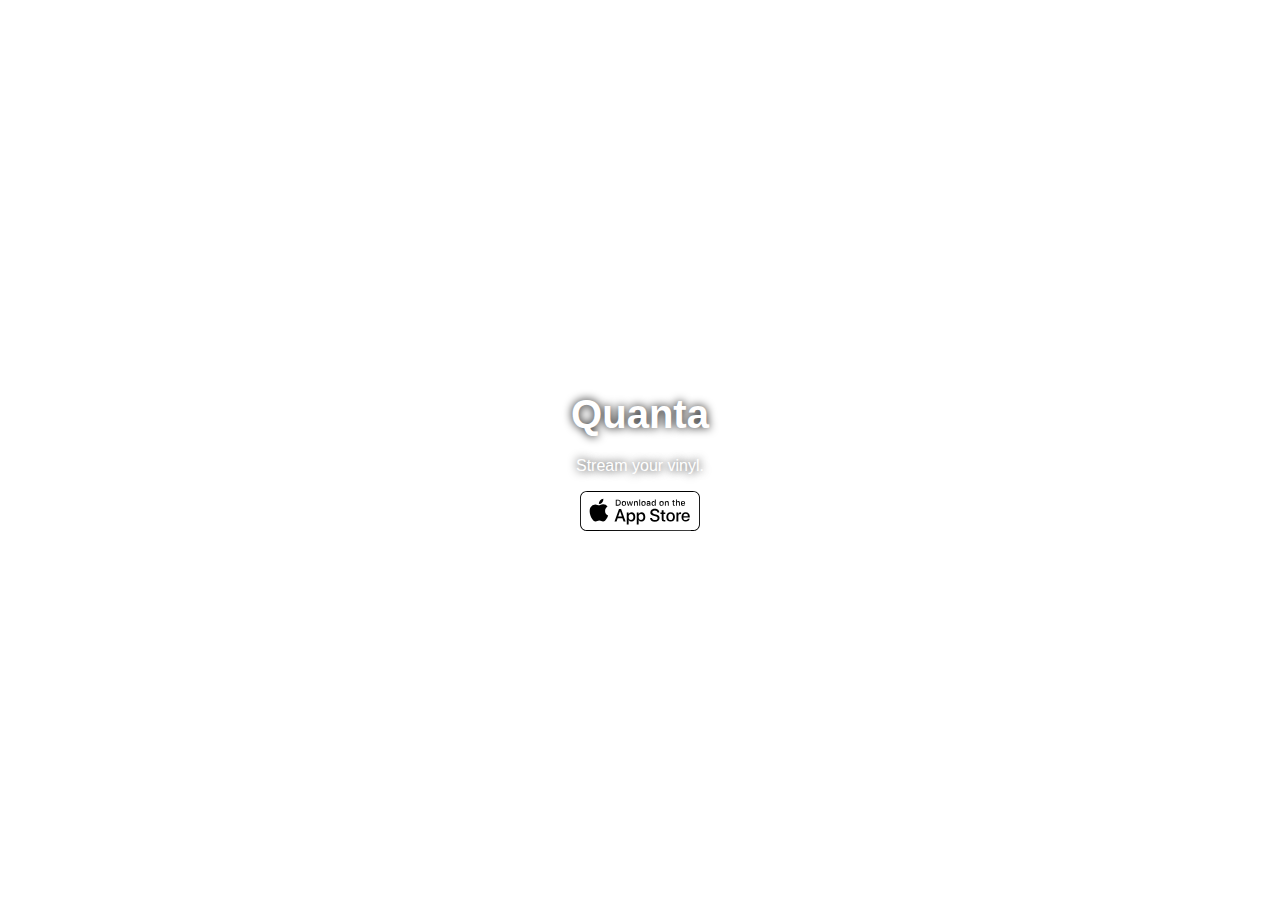
==== index.html @ bf7f9934 "update button and add privacy policy page" ====
<!DOCTYPE html>
<html>

<head>
    <title>Quanta</title>
    <link rel="stylesheet" href="index.css">
</head>

<body>
    <video class="background" autoplay loop muted>
        <source
            src="https://user-images.githubusercontent.com/40876121/209416048-cf5b7b0a-6780-4cae-bd9a-f2976dff2f08.mp4"
            type="video/mp4">
    </video>
    <div>
        <h1 class="header">Quanta</h1>
        <p class="subtext">Stream your vinyl.</p>
        <button>
            <img src="downloadOnAppStore.svg" alt="Download on the App Store">
        </button>
    </div>
    <footer>
        <div>
            <a href="/privacy-policy">Privacy Policy</a>
            <a href="mailto:support@quantavinyl.app?subject=Bug report or feature request.&body=Describe the issue you are facing with as much detail as possible. If it is an audio issue, please describe your setup. Include screenshots if applicable.">Support</a>
        </div>
    </footer>
    <script>
        // Randomly select one of the two videos
        const videos = document.querySelectorAll('video');
        const randomVideo = videos[Math.floor(Math.random() * videos.length)];

        // Set the selected video as the background
        document.body.style.background = `url(${randomVideo.src})`;
    </script>
</body>

</html>
---- index.css ----
body {
    margin: 0;
    height: 100vh;
    overflow: hidden;
    display: flex;
    align-items: center;
    justify-content: center;
    background-color: rgba(0, 0, 0, 0.75);
}

.background {
    position: absolute;
    top: 0;
    left: 0;
    width: 100%;
    height: 100%;
    z-index: -1;
    filter: brightness(40%);
    object-fit: cover;
}

.header {
    font-family: -apple-system, BlinkMacSystemFont, "Segoe UI", Roboto, Oxygen, Ubuntu, Cantarell, "Open Sans", "Helvetica Neue", sans-serif;
    font-size: 2.5em;
    font-stretch: expanded;
    font-weight: bold;
    text-align: center;
    margin-bottom: 0.5em;
}

.subtext {
    font-family: -apple-system, BlinkMacSystemFont, "Segoe UI", Roboto, Oxygen, Ubuntu, Cantarell, "Open Sans", "Helvetica Neue", sans-serif;
    text-align: center;
    margin-bottom: 1em;
}

.header,
.subtext,
button {
    color: white;
    text-shadow: 0 0 10px black;
    text-align: center;
    z-index: 1;
}

button {
    background-color: transparent;
    border: none;
    padding: 0;
    transition: transform 0.4s ease;
    display: block;
    margin: 0 auto;
}

button:hover {
    transform: scale(1.04);
}

footer {
    color: white;
    padding: 1em;
    text-align: center;
    position: absolute;
    bottom: 0;
    left: 0;
    right: 0;
    font-family: system-ui;
    font-size: 0.5em;
}

footer a {
    color: rgba(255, 255, 255, 0.9);
    text-decoration: none;
    margin: 0 1em;
}

footer a:hover {
    text-decoration: underline;
}
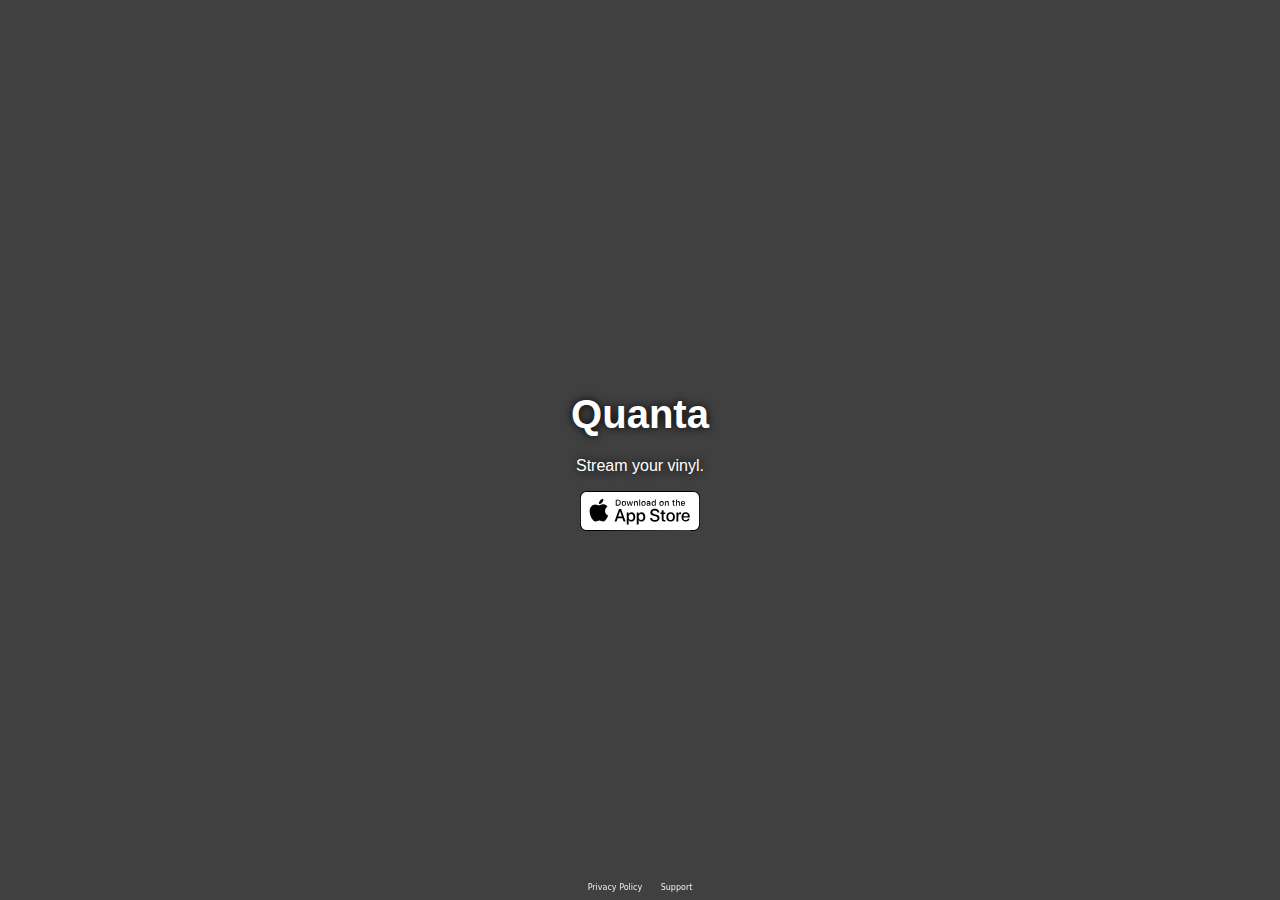
==== commit 43b32df2: "select random video" ====
--- a/index.html
+++ b/index.html
@@ -4,20 +4,27 @@
 <head>
     <title>Quanta</title>
     <link rel="stylesheet" href="index.css">
+    <meta name="viewport" content="width=device-width, initial-scale=1">
+    <meta name="apple-mobile-web-app-capable" content="yes">
+    <meta name="apple-mobile-web-app-status-bar-style" content="black">
+    <meta name="apple-mobile-web-app-title" content="Quanta">
+    <meta name="viewport" content="width=device-width, initial-scale=1, minimal-ui">
+    <meta name="theme-color" content="#000">
+    <link rel="icon" sizes="192x192" href="icons/icon-192x192.png">
+    <link rel="icon" sizes="512x512" href="icons/icon-512x512.png">
+    <link rel="icon" type="image/png" href="icons/icon-16x16.png" sizes="16x16">
 </head>
 
 <body>
-    <video class="background" autoplay loop muted>
-        <source
-            src="https://user-images.githubusercontent.com/40876121/209416048-cf5b7b0a-6780-4cae-bd9a-f2976dff2f08.mp4"
-            type="video/mp4">
-    </video>
+    <video src="" id="myvideo" type="video/mp4" class="background" autoplay loop muted playsinline></video>
     <div>
         <h1 class="header">Quanta</h1>
         <p class="subtext">Stream your vinyl.</p>
-        <button>
-            <img src="downloadOnAppStore.svg" alt="Download on the App Store">
-        </button>
+        <a href="https://apps.apple.com/us/app/quanta-wireless-vinyl/id1600262501">
+            <button>
+                <img src="downloadOnAppStore.svg" alt="Download on the App Store">
+            </button>
+        </a>
     </div>
     <footer>
         <div>
@@ -25,14 +32,7 @@
             <a href="mailto:support@quantavinyl.app?subject=Bug report or feature request.&body=Describe the issue you are facing with as much detail as possible. If it is an audio issue, please describe your setup. Include screenshots if applicable.">Support</a>
         </div>
     </footer>
-    <script>
-        // Randomly select one of the two videos
-        const videos = document.querySelectorAll('video');
-        const randomVideo = videos[Math.floor(Math.random() * videos.length)];
-
-        // Set the selected video as the background
-        document.body.style.background = `url(${randomVideo.src})`;
-    </script>
+    <script src="script.js"></script>
 </body>
 
 </html>
--- a/index.css
+++ b/index.css
@@ -60,7 +60,7 @@
     color: white;
     padding: 1em;
     text-align: center;
-    position: absolute;
+    position: fixed;
     bottom: 0;
     left: 0;
     right: 0;
@@ -76,4 +76,10 @@
 
 footer a:hover {
     text-decoration: underline;
+}
+
+@media (max-width: 600px) {
+    button {
+      margin-bottom: 64px;
+    }
 }